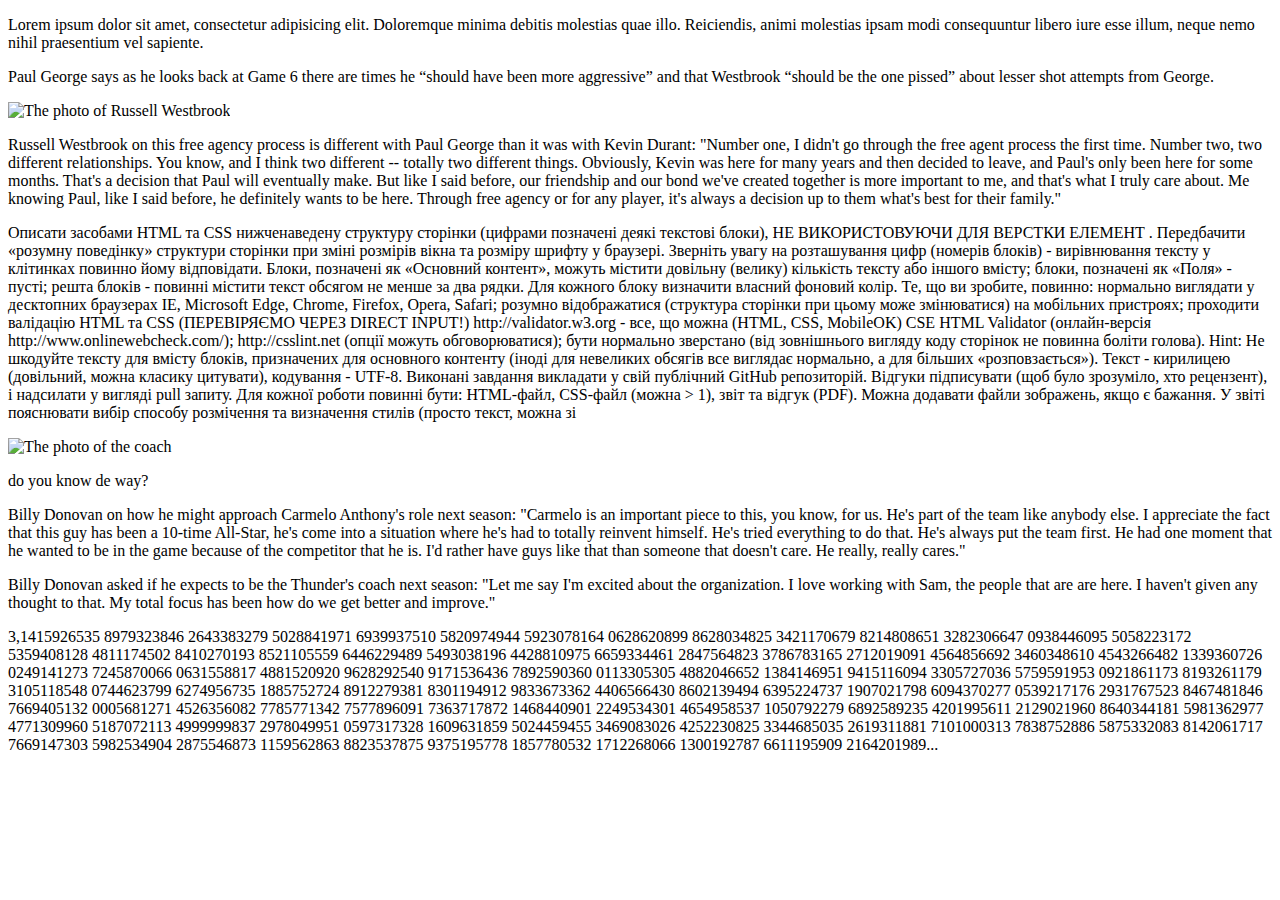
==== index.html @ 80f9de21 "Add files via upload" ====
<!DOCTYPE html>
<html lang="en">
<head>
	<meta charset="utf-8">
	<title>Sosnov Vladyslav</title>
	<meta name="viewport" content="width=device-width , initial-scale=1">
	<link rel="stylesheet" href="css/style.css">
	<link href="https://fonts.googleapis.com/css?family=Poppins" rel="stylesheet">  
</head>
<body>
	<div class="flex-container">

		<div class="line1">
			<div class="center">
				<div class="one">
					<p>Lorem ipsum dolor sit amet, consectetur adipisicing elit. Doloremque minima debitis molestias quae illo. Reiciendis, animi molestias ipsam modi consequuntur libero iure esse illum, neque nemo nihil praesentium vel sapiente.</p>
				</div>
			</div>
			<div class="two">
				<p>Paul George says as he looks back at Game 6 there are times he “should have been more aggressive” and that Westbrook “should be the one pissed” about lesser shot attempts from George.</p>
			</div>
		</div>
		
		<div class="line2">	
			<div class=" three">
				<img src="img/ncb_u.jpg" alt="The photo of Russell Westbrook">
			</div>
			<div class="four">
				<p>Russell Westbrook on this free agency process is different with Paul George than it was with Kevin Durant: "Number one, I didn't go through the free agent process the first time. Number two, two different relationships. You know, and I think two different -- totally two different things. Obviously, Kevin was here for many years and then decided to leave, and Paul's only been here for some months. That's a decision that Paul will eventually make. But like I said before, our friendship and our bond we've created together is more important to me, and that's what I truly care about. Me knowing Paul, like I said before, he definitely wants to be here. Through free agency or for any player, it's always a decision up to them what's best for their family."</p>
				<p>Описати засобами HTML та CSS нижченаведену структуру сторінки (цифрами позначені деякі текстові блоки), НЕ ВИКОРИСТОВУЮЧИ ДЛЯ ВЕРСТКИ ЕЛЕМЕНТ . Передбачити «розумну поведінку» структури сторінки при зміні розмірів вікна та розміру шрифту у браузері. Зверніть увагу на розташування цифр (номерів блоків) - вирівнювання тексту у клітинках повинно йому відповідати. Блоки, позначені як «Основний контент», можуть містити довільну (велику) кількість тексту або іншого вмісту; блоки, позначені як «Поля» - пусті; решта блоків - повинні містити текст обсягом не менше за два рядки. Для кожного блоку визначити власний фоновий колір.
					Те, що ви зробите, повинно:
					нормально виглядати у десктопних браузерах IE, Microsoft Edge, Chrome, Firefox, Opera, Safari;
					розумно відображатися (структура сторінки при цьому може змінюватися) на мобільних пристроях;
					проходити валідацію HTML та CSS (ПЕРЕВІРЯЄМО ЧЕРЕЗ DIRECT INPUT!)
					http://validator.w3.org - все, що можна (HTML, CSS, MobileOK)
					CSE HTML Validator (онлайн-версія http://www.onlinewebcheck.com/);
					http://csslint.net (опції можуть обговорюватися);
					бути нормально зверстано (від зовнішнього вигляду коду сторінок не повинна боліти голова).
					Hint: Не шкодуйте тексту для вмісту блоків, призначених для основного контенту (іноді для невеликих обсягів все виглядає нормально, а для більших «розповзається»). Текст - кирилицею (довільний, можна класику цитувати), кодування - UTF-8.
					Виконані завдання викладати у свій публічний GitHub репозиторій. Відгуки підписувати (щоб було зрозуміло, хто рецензент), і надсилати у вигляді pull запиту.
					Для кожної роботи повинні бути: HTML-файл, CSS-файл (можна > 1), звіт та відгук (PDF). Можна додавати файли зображень, якщо є бажання.
				У звіті пояснювати вибір способу розмічення та визначення стилів (просто текст, можна зі </p>
			</div>
		</div>
		
		<div class="line3">	
			<div class="six">
				<img src="img/billy.jpg" alt="The photo of the coach">
				<p>do you know de way?</p>
			</div>
			<div class="five">
				<p>Billy Donovan on how he might approach Carmelo Anthony's role next season: "Carmelo is an important piece to this, you know, for us. He's part of the team like anybody else. I appreciate the fact that this guy has been a 10-time All-Star, he's come into a situation where he's had to totally reinvent himself. He's tried everything to do that. He's always put the team first. He had one moment that he wanted to be in the game because of the competitor that he is. I'd rather have guys like that than someone that doesn't care. He really, really cares."</p>
				<p>Billy Donovan asked if he expects to be the Thunder's coach next season: "Let me say I'm excited about the organization. I love working with Sam, the people that are are here. I haven't given any thought to that. My total focus has been how do we get better and improve."</p>
			</div>
		</div>
		<div class="line4">
			<div class="seven">
				<p>3,1415926535 8979323846 2643383279 5028841971 6939937510 5820974944 5923078164 0628620899 8628034825 3421170679 8214808651 3282306647 0938446095 5058223172 5359408128 4811174502 8410270193 8521105559 6446229489 5493038196 4428810975 6659334461 2847564823 3786783165 2712019091 4564856692 3460348610 4543266482 1339360726 0249141273 7245870066 0631558817 4881520920 9628292540 9171536436 7892590360 0113305305 4882046652 1384146951 9415116094 3305727036 5759591953 0921861173 8193261179 3105118548 0744623799 6274956735 1885752724 8912279381 8301194912 9833673362 4406566430 8602139494 6395224737 1907021798 6094370277 0539217176 2931767523 8467481846 7669405132 0005681271 4526356082 7785771342 7577896091 7363717872 1468440901 2249534301 4654958537 1050792279 6892589235 4201995611 2129021960 8640344181 5981362977 4771309960 5187072113 4999999837 2978049951 0597317328 1609631859 5024459455 3469083026 4252230825 3344685035 2619311881 7101000313 7838752886 5875332083 8142061717 7669147303 5982534904 2875546873 1159562863 8823537875 9375195778 1857780532 1712268066 1300192787 6611195909 2164201989...</p>
			</div>
		</div>
	</div>

</body>
</html>
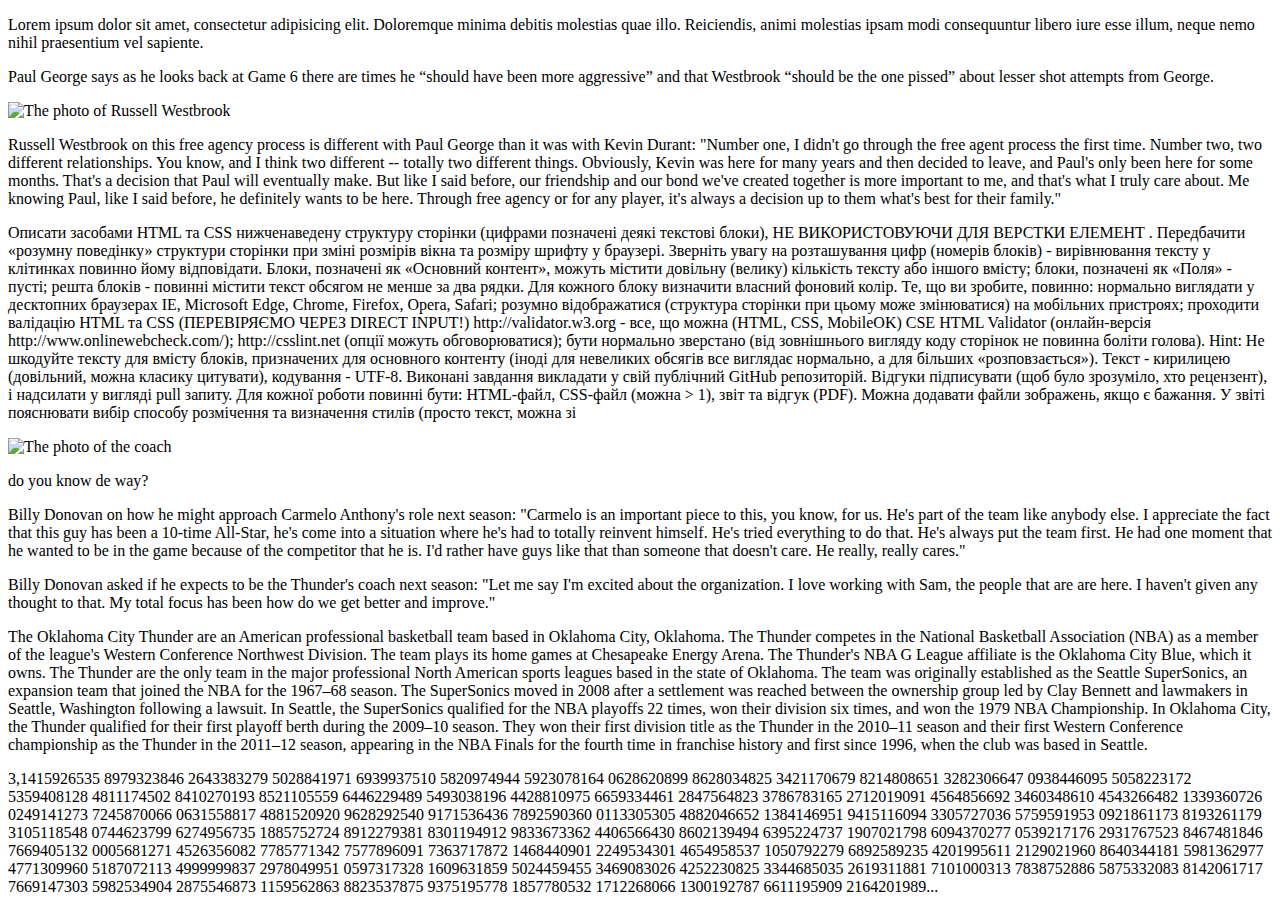
==== commit d41d9107: "add some information to the block 5" ====
--- a/index.html
+++ b/index.html
@@ -51,6 +51,9 @@
 			<div class="five">
 				<p>Billy Donovan on how he might approach Carmelo Anthony's role next season: "Carmelo is an important piece to this, you know, for us. He's part of the team like anybody else. I appreciate the fact that this guy has been a 10-time All-Star, he's come into a situation where he's had to totally reinvent himself. He's tried everything to do that. He's always put the team first. He had one moment that he wanted to be in the game because of the competitor that he is. I'd rather have guys like that than someone that doesn't care. He really, really cares."</p>
 				<p>Billy Donovan asked if he expects to be the Thunder's coach next season: "Let me say I'm excited about the organization. I love working with Sam, the people that are are here. I haven't given any thought to that. My total focus has been how do we get better and improve."</p>
+				<p>The Oklahoma City Thunder are an American professional basketball team based in Oklahoma City, Oklahoma. The Thunder competes in the National Basketball Association (NBA) as a member of the league's Western Conference Northwest Division. The team plays its home games at Chesapeake Energy Arena.
+				The Thunder's NBA G League affiliate is the Oklahoma City Blue, which it owns. The Thunder are the only team in the major professional North American sports leagues based in the state of Oklahoma.
+				The team was originally established as the Seattle SuperSonics, an expansion team that joined the NBA for the 1967–68 season. The SuperSonics moved in 2008 after a settlement was reached between the ownership group led by Clay Bennett and lawmakers in Seattle, Washington following a lawsuit. In Seattle, the SuperSonics qualified for the NBA playoffs 22 times, won their division six times, and won the 1979 NBA Championship. In Oklahoma City, the Thunder qualified for their first playoff berth during the 2009–10 season. They won their first division title as the Thunder in the 2010–11 season and their first Western Conference championship as the Thunder in the 2011–12 season, appearing in the NBA Finals for the fourth time in franchise history and first since 1996, when the club was based in Seattle.</p>
 			</div>
 		</div>
 		<div class="line4">
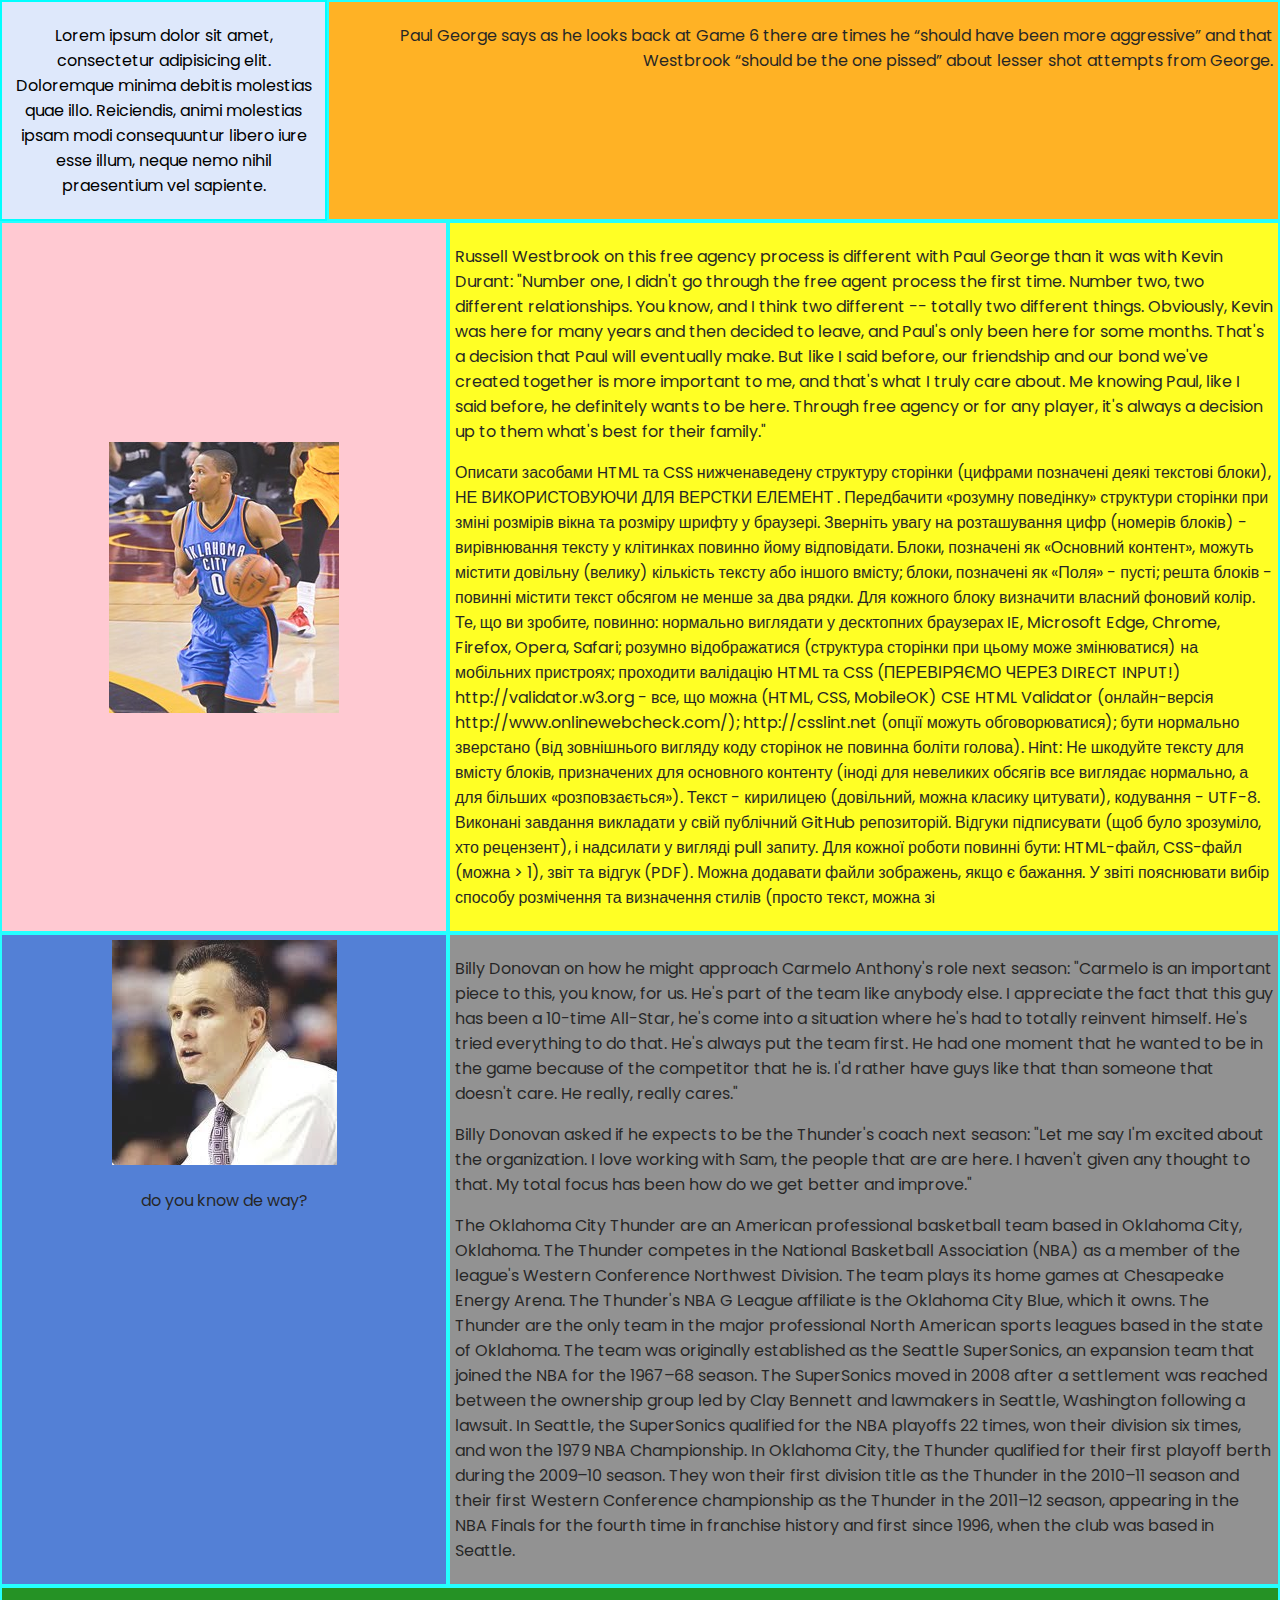
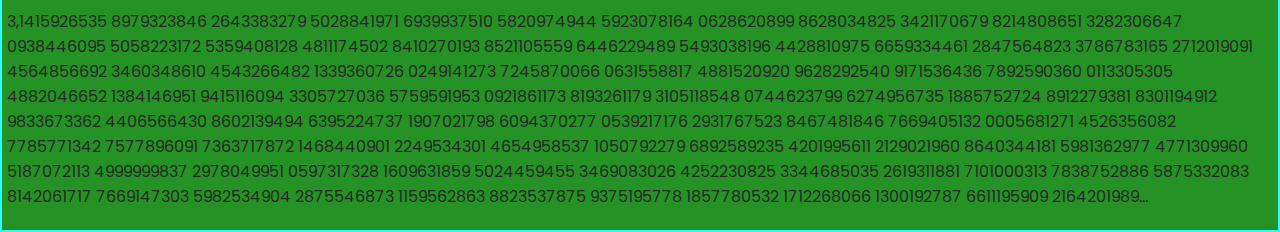
==== commit 7ea927f4: "Update path" ====
--- a/index.html
+++ b/index.html
@@ -4,7 +4,7 @@
 	<meta charset="utf-8">
 	<title>Sosnov Vladyslav</title>
 	<meta name="viewport" content="width=device-width , initial-scale=1">
-	<link rel="stylesheet" href="css/style.css">
+	<link rel="stylesheet" href="style.css">
 	<link href="https://fonts.googleapis.com/css?family=Poppins" rel="stylesheet">  
 </head>
 <body>
@@ -64,4 +64,4 @@
 	</div>
 
 </body>
-</html>+</html>
--- a/style.css
+++ b/style.css
@@ -0,0 +1,119 @@
+body{
+	margin: 0;
+	padding: 0;
+	font-family: 'Poppins', sans-serif;
+}
+
+.flex-container {
+	display: flex;
+	width: 100%;
+	flex-wrap: wrap;
+}
+
+.one, .two, .three, .four, .five, .six, .seven{
+	opacity: 0.85;
+	border: 2px solid cyan;
+	padding: 5px;
+	box-sizing: border-box;
+}
+
+.one{
+	background: #dee8fb;
+	width: 327px;
+	min-width: 327px;
+	text-align: center;
+}
+
+.two{
+	background: orange;
+	width: 100%;
+	text-align: right; 	
+}
+
+.three{
+	background: pink;
+	width: 35%;
+	text-align: center;
+	display: flex;
+	justify-content: center;
+	align-items: center;
+}
+
+.four{
+	background: yellow;
+	width: 65%;
+}
+
+.five{
+	background: grey;
+	width: 65%;
+}
+
+.six{
+	background: #366bd0;
+	width: 35%;
+	text-align: center;
+}
+
+.seven{
+	display:flex;
+	flex-direction: row;
+	justify-content: space-around;
+	background: green;
+	width: 100%;
+}
+
+img{
+	box-sizing: border-box;
+}
+
+.line1, .line2, .line3, .line4, .center{
+	display:flex;
+	flex-direction: row;
+	justify-content: space-around;
+}
+
+@media screen and (max-width: 620px){
+	.line1{
+		-webkit-flex-direction: column;
+		-moz-flex-direction: column;
+		-ms-flex-direction: column;
+		-o-flex-direction: column;
+		flex-direction: column; 
+		min-width: 327px;
+	}
+}
+@media screen and (max-width: 768px){
+	.line2, .line3, .line4{
+		-webkit-flex-direction: column;
+		-moz-flex-direction: column;
+		-ms-flex-direction: column;
+		-o-flex-direction: column;
+		flex-direction: column;
+		min-width: 327px;
+	}
+
+	.one{
+		max-width: 327px;
+	}
+
+	.center{
+		display:flex;
+     	align-items: center;
+	}
+
+	img{ 
+		width: 50%;
+	}
+
+	.line1 .one, .line1 .two, .line2 .three, .line2 .four, .line3 .five, .line3 .six, .line4 .seven{
+		width: 100%;
+		border-radius: 8px;
+		margin-top: 8px;
+		margin-right: 8px;
+	}
+}
+
+.one:hover, .two:hover, .three:hover, .four:hover, .five:hover, .six:hover, .seven:hover{
+	opacity: 1;
+}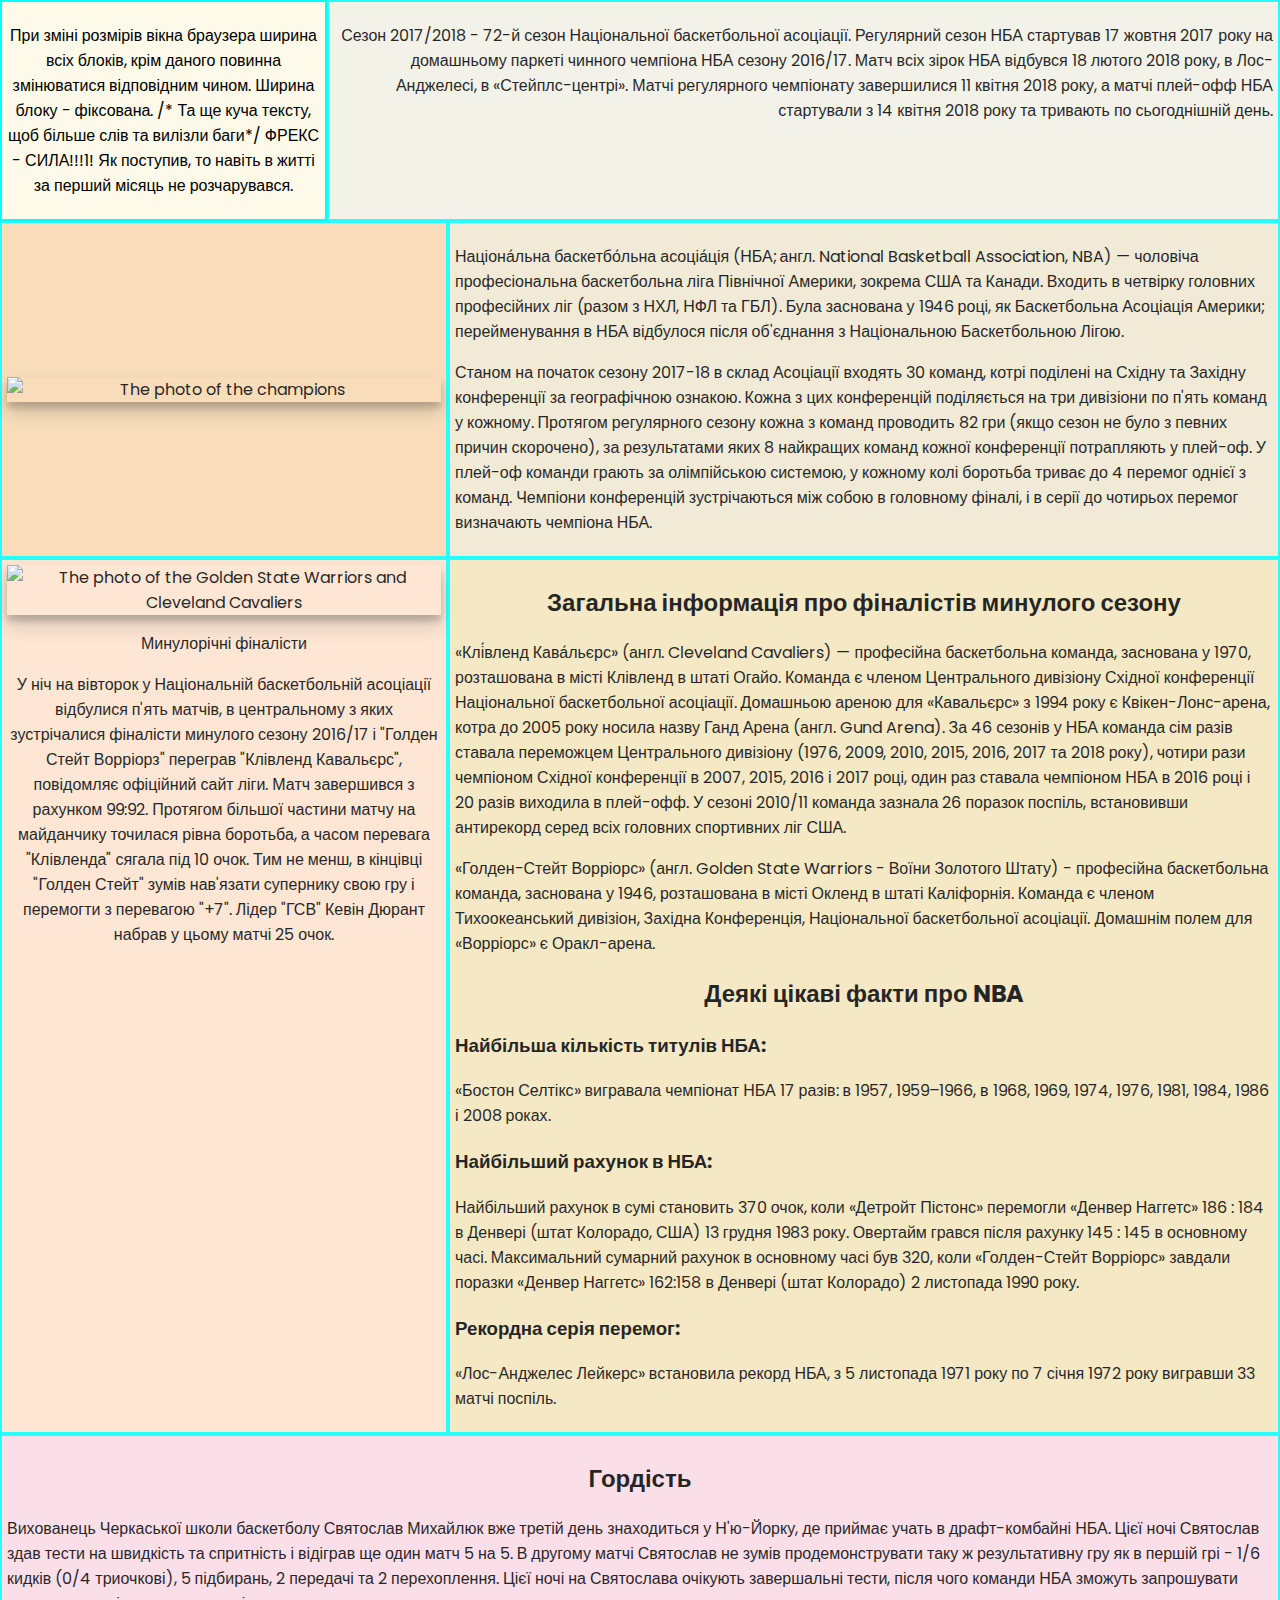
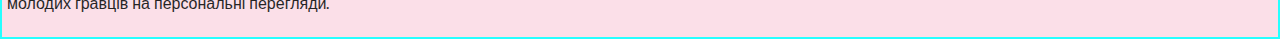
==== commit 0b4d6cd9: "update text, background" ====
--- a/index.html
+++ b/index.html
@@ -1,67 +1,77 @@
 <!DOCTYPE html>
-<html lang="en">
+<html lang="ua">
 <head>
 	<meta charset="utf-8">
 	<title>Sosnov Vladyslav</title>
 	<meta name="viewport" content="width=device-width , initial-scale=1">
-	<link rel="stylesheet" href="style.css">
+	<link rel="stylesheet" href="css/style.css">
 	<link href="https://fonts.googleapis.com/css?family=Poppins" rel="stylesheet">  
 </head>
 <body>
 	<div class="flex-container">
 
 		<div class="line1">
+
 			<div class="center">
 				<div class="one">
-					<p>Lorem ipsum dolor sit amet, consectetur adipisicing elit. Doloremque minima debitis molestias quae illo. Reiciendis, animi molestias ipsam modi consequuntur libero iure esse illum, neque nemo nihil praesentium vel sapiente.</p>
+					<p> При зміні розмірів вікна браузера ширина всіх блоків, крім даного повинна змінюватися відповідним чином. Ширина блоку -  фіксована. 
+					/* Та ще куча тексту, щоб більше слів та вилізли баги*/
+					ФРЕКС - СИЛА!!!1! Як поступив, то навіть в житті за перший місяць не розчарувався.</p>
 				</div>
 			</div>
+
 			<div class="two">
-				<p>Paul George says as he looks back at Game 6 there are times he “should have been more aggressive” and that Westbrook “should be the one pissed” about lesser shot attempts from George.</p>
+				<p> Сезон 2017/2018 - 72-й сезон Національної баскетбольної асоціації. Регулярний сезон НБА стартував 17 жовтня 2017 року на домашньому паркеті чинного чемпіона НБА сезону 2016/17. Матч всіх зірок НБА відбувся 18 лютого 2018 року, в Лос-Анджелесі, в «Стейплс-центрі». Матчі регулярного чемпіонату завершилися 11 квітня 2018 року, а матчі плей-офф НБА стартували з 14 квітня 2018 року та тривають по сьогоднішній день.</p>
 			</div>
 		</div>
 		
 		<div class="line2">	
 			<div class=" three">
-				<img src="img/ncb_u.jpg" alt="The photo of Russell Westbrook">
+				<img src="img/g2017.jpg" alt="The photo of the champions">
 			</div>
+
 			<div class="four">
-				<p>Russell Westbrook on this free agency process is different with Paul George than it was with Kevin Durant: "Number one, I didn't go through the free agent process the first time. Number two, two different relationships. You know, and I think two different -- totally two different things. Obviously, Kevin was here for many years and then decided to leave, and Paul's only been here for some months. That's a decision that Paul will eventually make. But like I said before, our friendship and our bond we've created together is more important to me, and that's what I truly care about. Me knowing Paul, like I said before, he definitely wants to be here. Through free agency or for any player, it's always a decision up to them what's best for their family."</p>
-				<p>Описати засобами HTML та CSS нижченаведену структуру сторінки (цифрами позначені деякі текстові блоки), НЕ ВИКОРИСТОВУЮЧИ ДЛЯ ВЕРСТКИ ЕЛЕМЕНТ . Передбачити «розумну поведінку» структури сторінки при зміні розмірів вікна та розміру шрифту у браузері. Зверніть увагу на розташування цифр (номерів блоків) - вирівнювання тексту у клітинках повинно йому відповідати. Блоки, позначені як «Основний контент», можуть містити довільну (велику) кількість тексту або іншого вмісту; блоки, позначені як «Поля» - пусті; решта блоків - повинні містити текст обсягом не менше за два рядки. Для кожного блоку визначити власний фоновий колір.
-					Те, що ви зробите, повинно:
-					нормально виглядати у десктопних браузерах IE, Microsoft Edge, Chrome, Firefox, Opera, Safari;
-					розумно відображатися (структура сторінки при цьому може змінюватися) на мобільних пристроях;
-					проходити валідацію HTML та CSS (ПЕРЕВІРЯЄМО ЧЕРЕЗ DIRECT INPUT!)
-					http://validator.w3.org - все, що можна (HTML, CSS, MobileOK)
-					CSE HTML Validator (онлайн-версія http://www.onlinewebcheck.com/);
-					http://csslint.net (опції можуть обговорюватися);
-					бути нормально зверстано (від зовнішнього вигляду коду сторінок не повинна боліти голова).
-					Hint: Не шкодуйте тексту для вмісту блоків, призначених для основного контенту (іноді для невеликих обсягів все виглядає нормально, а для більших «розповзається»). Текст - кирилицею (довільний, можна класику цитувати), кодування - UTF-8.
-					Виконані завдання викладати у свій публічний GitHub репозиторій. Відгуки підписувати (щоб було зрозуміло, хто рецензент), і надсилати у вигляді pull запиту.
-					Для кожної роботи повинні бути: HTML-файл, CSS-файл (можна > 1), звіт та відгук (PDF). Можна додавати файли зображень, якщо є бажання.
-				У звіті пояснювати вибір способу розмічення та визначення стилів (просто текст, можна зі </p>
+				<p> Націона́льна баскетбо́льна асоціа́ція (НБА; англ. National Basketball Association, NBA) — чоловіча професіональна баскетбольна ліга Північної Америки, зокрема США та Канади. Входить в четвірку головних професійних ліг (разом з НХЛ, НФЛ та ГБЛ). Була заснована у 1946 році, як Баскетбольна Асоціація Америки; перейменування в НБА відбулося після об'єднання з Національною Баскетбольною Лігою.</p>
+				<p>Станом на початок сезону 2017-18 в склад Асоціації входять 30 команд, котрі поділені на Східну та Західну конференції за географічною ознакою. Кожна з цих конференцій поділяється на три дивізіони по п'ять команд у кожному. Протягом регулярного сезону кожна з команд проводить 82 гри (якщо сезон не було з певних причин скорочено), за результатами яких 8 найкращих команд кожної конференції потрапляють у плей-оф. У плей-оф команди грають за олімпійською системою, у кожному колі боротьба триває до 4 перемог однієї з команд. Чемпіони конференцій зустрічаються між собою в головному фіналі, і в серії до чотирьох перемог визначають чемпіона НБА.</p>
 			</div>
 		</div>
 		
 		<div class="line3">	
+
 			<div class="six">
-				<img src="img/billy.jpg" alt="The photo of the coach">
-				<p>do you know de way?</p>
+				<img src="img/gswcc.jpg" alt="The photo of the Golden State Warriors and Cleveland Cavaliers">
+				<p>Минулорічні фіналісти</p>
+				<p>У ніч на вівторок у Національній баскетбольній асоціації відбулися п'ять матчів, в центральному з яких зустрічалися фіналісти минулого сезону 2016/17 і "Голден Стейт Ворріорз" переграв "Клівленд Кавальєрс", повідомляє офіційний сайт ліги. Матч завершився з рахунком 99:92. Протягом більшої частини матчу на майданчику точилася рівна боротьба, а часом перевага "Клівленда" сягала під 10 очок. Тим не менш, в кінцівці "Голден Стейт" зумів нав'язати супернику свою гру і перемогти з перевагою "+7". Лідер "ГСВ" Кевін Дюрант набрав у цьому матчі 25 очок.</p>
 			</div>
+
 			<div class="five">
-				<p>Billy Donovan on how he might approach Carmelo Anthony's role next season: "Carmelo is an important piece to this, you know, for us. He's part of the team like anybody else. I appreciate the fact that this guy has been a 10-time All-Star, he's come into a situation where he's had to totally reinvent himself. He's tried everything to do that. He's always put the team first. He had one moment that he wanted to be in the game because of the competitor that he is. I'd rather have guys like that than someone that doesn't care. He really, really cares."</p>
-				<p>Billy Donovan asked if he expects to be the Thunder's coach next season: "Let me say I'm excited about the organization. I love working with Sam, the people that are are here. I haven't given any thought to that. My total focus has been how do we get better and improve."</p>
-				<p>The Oklahoma City Thunder are an American professional basketball team based in Oklahoma City, Oklahoma. The Thunder competes in the National Basketball Association (NBA) as a member of the league's Western Conference Northwest Division. The team plays its home games at Chesapeake Energy Arena.
-				The Thunder's NBA G League affiliate is the Oklahoma City Blue, which it owns. The Thunder are the only team in the major professional North American sports leagues based in the state of Oklahoma.
-				The team was originally established as the Seattle SuperSonics, an expansion team that joined the NBA for the 1967–68 season. The SuperSonics moved in 2008 after a settlement was reached between the ownership group led by Clay Bennett and lawmakers in Seattle, Washington following a lawsuit. In Seattle, the SuperSonics qualified for the NBA playoffs 22 times, won their division six times, and won the 1979 NBA Championship. In Oklahoma City, the Thunder qualified for their first playoff berth during the 2009–10 season. They won their first division title as the Thunder in the 2010–11 season and their first Western Conference championship as the Thunder in the 2011–12 season, appearing in the NBA Finals for the fourth time in franchise history and first since 1996, when the club was based in Seattle.</p>
+				<h2 align="center">Загальна інформація про фіналістів минулого сезону</h2>
+				<p>«Клі́вленд Кава́льєрс» (англ. Cleveland Cavaliers) — професійна баскетбольна команда, заснована у 1970, розташована в місті Клівленд в штаті Огайо. Команда є членом Центрального дивізіону Східної конференції Національної баскетбольної асоціації.
+				Домашньою ареною для «Кавальєрс» з 1994 року є Квікен-Лонс-арена, котра до 2005 року носила назву Ганд Арена (англ. Gund Arena).
+				За 46 сезонів у НБА команда сім разів ставала переможцем Центрального дивізіону (1976, 2009, 2010, 2015, 2016, 2017 та 2018 року), чотири рази чемпіоном Східної конференції в 2007, 2015, 2016 і 2017 році, один раз ставала чемпіоном НБА в 2016 році і 20 разів виходила в плей-офф. У сезоні 2010/11 команда зазнала 26 поразок поспіль, встановивши антирекорд серед всіх головних спортивних ліг США.</p>
+				<p>«Голден-Стейт Ворріорс» (англ. Golden State Warriors - Воїни Золотого Штату) - професійна баскетбольна команда, заснована у 1946, розташована в місті Окленд в штаті Каліфорнія. Команда є членом Тихоокеанський дивізіон, Західна Конференція, Національної баскетбольної асоціації.
+				Домашнім полем для «Ворріорс» є Оракл-арена.</p>
+				<h2 align="center">Деякі цікаві факти про NBA</h2>
+				<h3>Найбільша кількість титулів НБА:</h3>
+				<p>«Бостон Селтікс» вигравала чемпіонат НБА 17 разів: в 1957, 1959–1966, в 1968, 1969, 1974, 1976, 1981, 1984, 1986 і 2008 роках.</p>
+				<h3>Найбільший рахунок в НБА:</h3>
+				<p>Найбільший рахунок в сумі становить 370 очок, коли «Детройт Пістонс» перемогли «Денвер Наггетс» 186 : 184 в Денвері (штат Колорадо, США) 13 грудня 1983 року. Овертайм грався після рахунку 145 : 145 в основному часі.
+				Максимальний сумарний рахунок в основному часі був 320, коли «Голден-Стейт Ворріорс» завдали поразки «Денвер Наггетс» 162:158 в Денвері (штат Колорадо) 2 листопада 1990 року.</p>
+				<h3>Рекордна серія перемог:</h3>
+				<p>«Лос-Анджелес Лейкерс» встановила рекорд НБА, з 5 листопада 1971 року по 7 січня 1972 року вигравши 33 матчі поспіль.</p>
 			</div>
 		</div>
+
 		<div class="line4">
 			<div class="seven">
-				<p>3,1415926535 8979323846 2643383279 5028841971 6939937510 5820974944 5923078164 0628620899 8628034825 3421170679 8214808651 3282306647 0938446095 5058223172 5359408128 4811174502 8410270193 8521105559 6446229489 5493038196 4428810975 6659334461 2847564823 3786783165 2712019091 4564856692 3460348610 4543266482 1339360726 0249141273 7245870066 0631558817 4881520920 9628292540 9171536436 7892590360 0113305305 4882046652 1384146951 9415116094 3305727036 5759591953 0921861173 8193261179 3105118548 0744623799 6274956735 1885752724 8912279381 8301194912 9833673362 4406566430 8602139494 6395224737 1907021798 6094370277 0539217176 2931767523 8467481846 7669405132 0005681271 4526356082 7785771342 7577896091 7363717872 1468440901 2249534301 4654958537 1050792279 6892589235 4201995611 2129021960 8640344181 5981362977 4771309960 5187072113 4999999837 2978049951 0597317328 1609631859 5024459455 3469083026 4252230825 3344685035 2619311881 7101000313 7838752886 5875332083 8142061717 7669147303 5982534904 2875546873 1159562863 8823537875 9375195778 1857780532 1712268066 1300192787 6611195909 2164201989...</p>
+				<h2 align="center">Гордість</h2>
+				<p>Вихованець Черкаської школи баскетболу Святослав Михайлюк вже третій день знаходиться у Н'ю-Йорку, де приймає учать в драфт-комбайні НБА. 
+				Цієї ночі Святослав здав тести на швидкість та спритність і відіграв ще один матч 5 на 5. 
+				В другому матчі Святослав не зумів продемонструвати таку ж результативну гру як в першій грі - 1/6 кидків (0/4 триочкові), 5 підбирань, 2 передачі та 2 перехоплення. 
+				Цієї ночі на Святослава очікують завершальні тести, після чого команди НБА зможуть запрошувати молодих гравців на персональні перегляди.</p>
 			</div>
 		</div>
 	</div>
 
 </body>
-</html>
+</html>--- a/css/style.css
+++ b/css/style.css
@@ -0,0 +1,120 @@
+body{
+	margin: 0;
+	padding: 0;
+	font-family: 'Poppins', sans-serif;
+}
+
+.flex-container {
+	display: flex;
+	width: 100%;
+	flex-wrap: wrap;
+}
+
+.one, .two, .three, .four, .five, .six, .seven{
+	opacity: 0.85;
+	border: 2px solid cyan;
+	padding: 5px;
+	box-sizing: border-box;
+}
+
+.one{
+	background: #fdfae9;
+	width: 327px;
+	min-width: 327px;
+	text-align: center;
+}
+
+.two{
+	background: #f2f0e4;
+	width: 100%;
+	text-align: right; 
+}
+
+.three{
+	background: #f8d8af;
+	width: 35%;
+	text-align: center;
+	display: flex;
+	justify-content: center;
+	align-items: center;
+}
+
+.four{
+	background: #efe7d0;
+	width: 65%;
+}
+
+.five{
+	background: #f4e5bc;
+	width: 65%;
+}
+
+.six{
+	background: #fee2cd;
+	width: 35%;
+	text-align: center;	
+
+}
+
+.seven{
+	background: #fbdae5;
+	width: 100%;
+	text-align: left;
+}
+
+img{
+	box-sizing: border-box;
+	width: 100%;
+	box-shadow: 0 10px 20px rgba(0,0,0,0.2), 0 6px 6px rgba(0,0,0,0.2);
+}
+
+.line1, .line2, .line3, .line4, .center{
+	display:flex;
+	flex-direction: row;
+	justify-content: space-around;
+}
+
+@media screen and (max-width: 860px){
+	.line1{
+		-webkit-flex-direction: column;
+		-moz-flex-direction: column;
+		-ms-flex-direction: column;
+		-o-flex-direction: column;
+		flex-direction: column; 
+		min-width: 327px;
+	}
+}
+@media screen and (max-width: 1000px){
+	.line2, .line3, .line4{
+		-webkit-flex-direction: column;
+		-moz-flex-direction: column;
+		-ms-flex-direction: column;
+		-o-flex-direction: column;
+		flex-direction: column;
+		min-width: 327px;
+	}
+
+	.one{
+		max-width: 327px;
+	}
+
+	.center{
+		display:flex;
+     	align-items: center;
+	}
+
+	img{ 
+		width: 50%;
+	}
+
+	.line1 .one, .line1 .two, .line2 .three, .line2 .four, .line3 .five, .line3 .six, .line4 .seven{
+		width: 100%;
+		border-radius: 8px;
+		margin-top: 8px;
+		margin-right: 8px;
+	}
+}
+
+.one:hover, .two:hover, .three:hover, .four:hover, .five:hover, .six:hover, .seven:hover{
+	opacity: 1;
+}
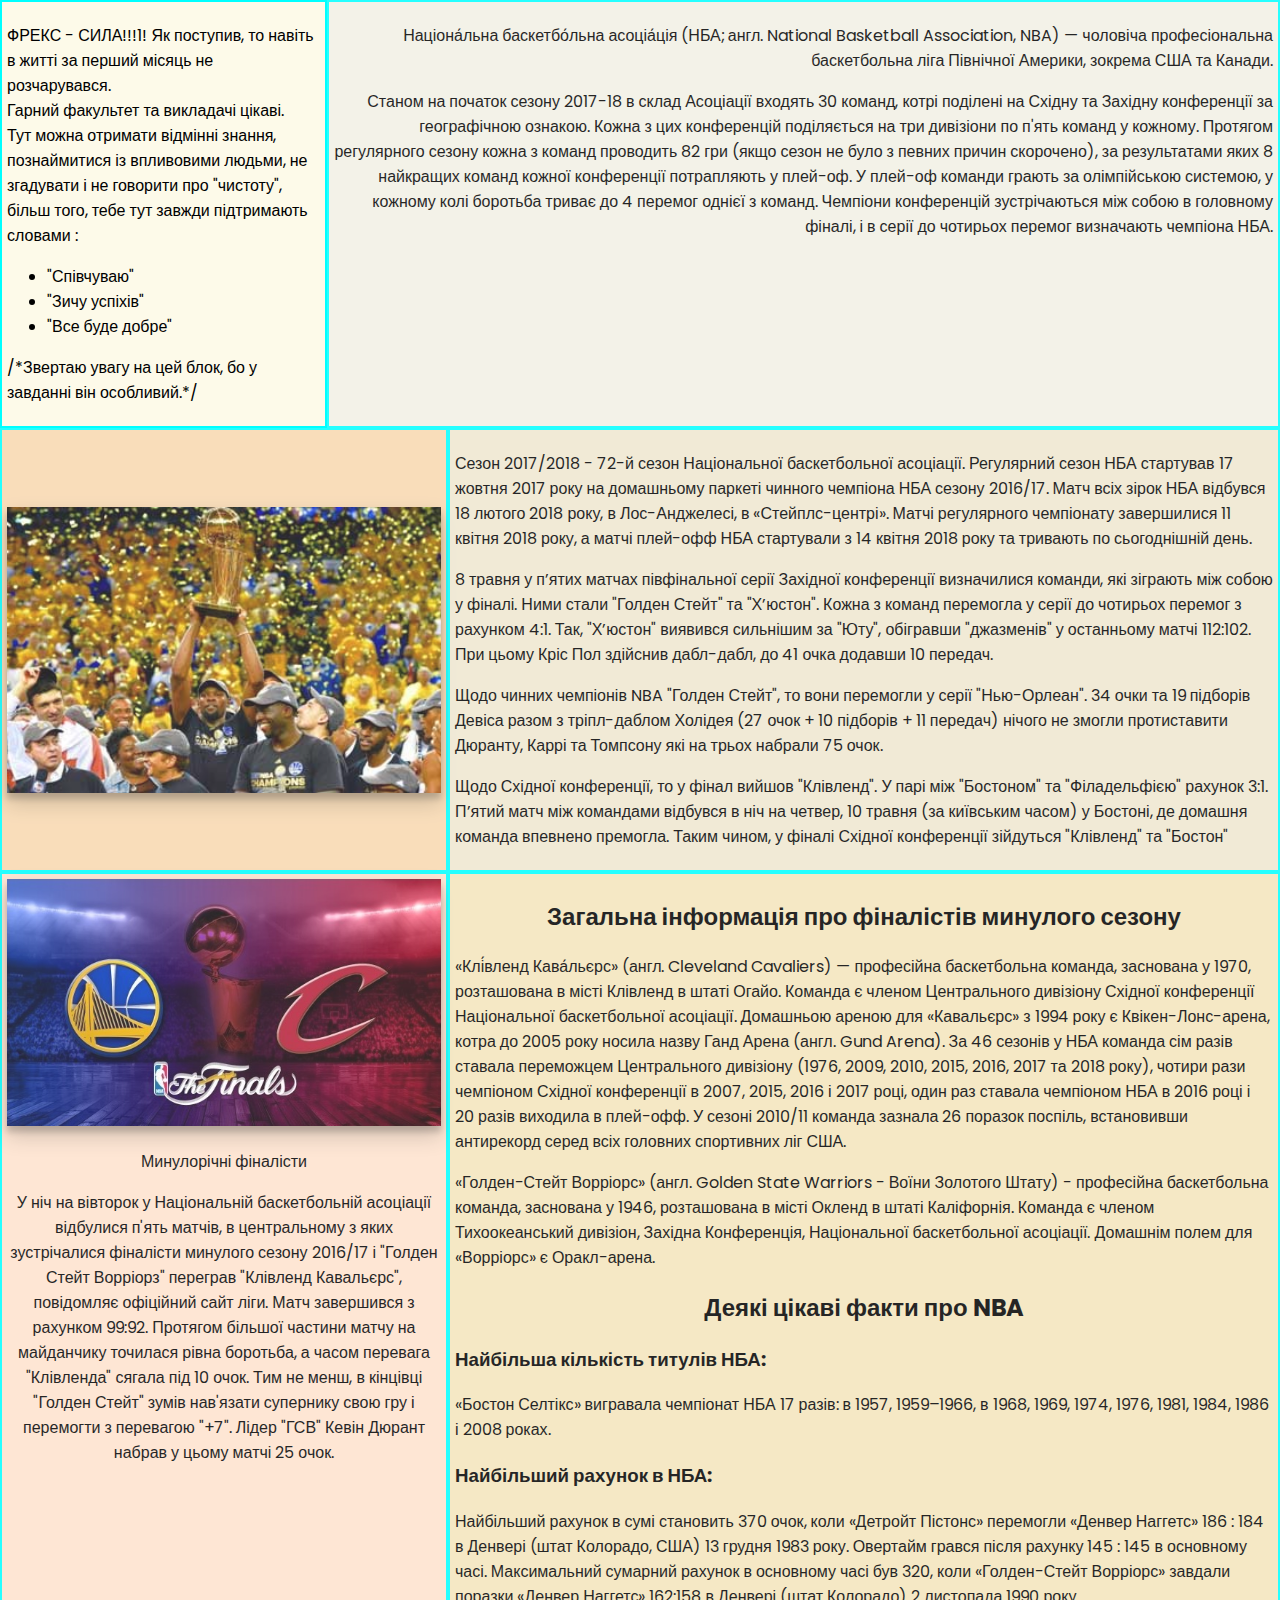
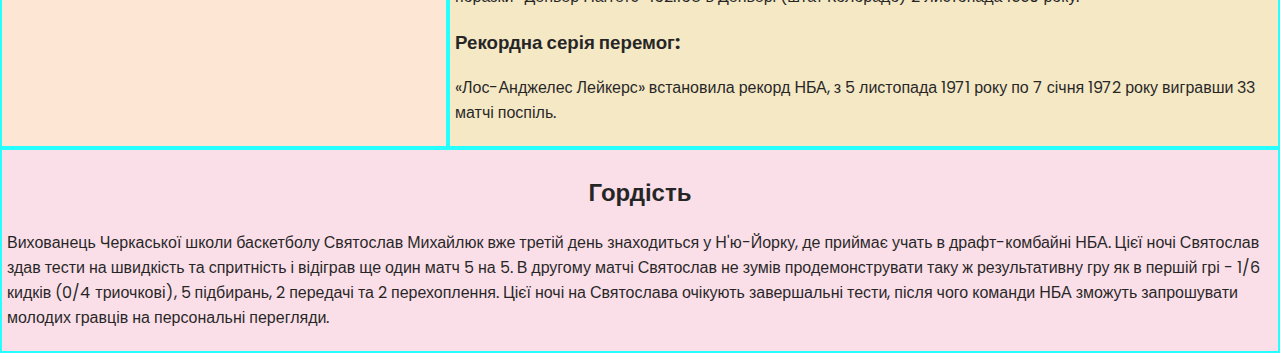
==== commit b1dc0a89: "initial" ====
--- a/index.html
+++ b/index.html
@@ -1,5 +1,5 @@
 <!DOCTYPE html>
-<html lang="ua">
+<html lang="uk">
 <head>
 	<meta charset="utf-8">
 	<title>Sosnov Vladyslav</title>
@@ -14,14 +14,21 @@
 
 			<div class="center">
 				<div class="one">
-					<p> При зміні розмірів вікна браузера ширина всіх блоків, крім даного повинна змінюватися відповідним чином. Ширина блоку -  фіксована. 
-					/* Та ще куча тексту, щоб більше слів та вилізли баги*/
-					ФРЕКС - СИЛА!!!1! Як поступив, то навіть в житті за перший місяць не розчарувався.</p>
+					<p> ФРЕКС - СИЛА!!!1! Як поступив, то навіть в житті за перший місяць не розчарувався. <br>
+					Гарний факультет та викладачі цікаві.<br> Тут можна отримати відмінні знання, познаймитися із впливовими людьми, не згадувати і не говорити про "чистоту", більш того, тебе тут завжди підтримають словами :
+				</p>
+				<ul>
+					<li>"Співчуваю"</li>
+					<li>"Зичу успіхів"</li>
+					<li>"Все буде добре"</li>
+				</ul>
+				<p>/*Звертаю увагу на цей блок, бо у завданні він особливий.*/</p>
 				</div>
 			</div>
 
 			<div class="two">
-				<p> Сезон 2017/2018 - 72-й сезон Національної баскетбольної асоціації. Регулярний сезон НБА стартував 17 жовтня 2017 року на домашньому паркеті чинного чемпіона НБА сезону 2016/17. Матч всіх зірок НБА відбувся 18 лютого 2018 року, в Лос-Анджелесі, в «Стейплс-центрі». Матчі регулярного чемпіонату завершилися 11 квітня 2018 року, а матчі плей-офф НБА стартували з 14 квітня 2018 року та тривають по сьогоднішній день.</p>
+				<p> Націона́льна баскетбо́льна асоціа́ція (НБА; англ. National Basketball Association, NBA) — чоловіча професіональна баскетбольна ліга Північної Америки, зокрема США та Канади.</p>
+				<p>Станом на початок сезону 2017-18 в склад Асоціації входять 30 команд, котрі поділені на Східну та Західну конференції за географічною ознакою. Кожна з цих конференцій поділяється на три дивізіони по п'ять команд у кожному. Протягом регулярного сезону кожна з команд проводить 82 гри (якщо сезон не було з певних причин скорочено), за результатами яких 8 найкращих команд кожної конференції потрапляють у плей-оф. У плей-оф команди грають за олімпійською системою, у кожному колі боротьба триває до 4 перемог однієї з команд. Чемпіони конференцій зустрічаються між собою в головному фіналі, і в серії до чотирьох перемог визначають чемпіона НБА.</p>
 			</div>
 		</div>
 		
@@ -31,8 +38,11 @@
 			</div>
 
 			<div class="four">
-				<p> Націона́льна баскетбо́льна асоціа́ція (НБА; англ. National Basketball Association, NBA) — чоловіча професіональна баскетбольна ліга Північної Америки, зокрема США та Канади. Входить в четвірку головних професійних ліг (разом з НХЛ, НФЛ та ГБЛ). Була заснована у 1946 році, як Баскетбольна Асоціація Америки; перейменування в НБА відбулося після об'єднання з Національною Баскетбольною Лігою.</p>
-				<p>Станом на початок сезону 2017-18 в склад Асоціації входять 30 команд, котрі поділені на Східну та Західну конференції за географічною ознакою. Кожна з цих конференцій поділяється на три дивізіони по п'ять команд у кожному. Протягом регулярного сезону кожна з команд проводить 82 гри (якщо сезон не було з певних причин скорочено), за результатами яких 8 найкращих команд кожної конференції потрапляють у плей-оф. У плей-оф команди грають за олімпійською системою, у кожному колі боротьба триває до 4 перемог однієї з команд. Чемпіони конференцій зустрічаються між собою в головному фіналі, і в серії до чотирьох перемог визначають чемпіона НБА.</p>
+				<p> Сезон 2017/2018 - 72-й сезон Національної баскетбольної асоціації. Регулярний сезон НБА стартував 17 жовтня 2017 року на домашньому паркеті чинного чемпіона НБА сезону 2016/17. Матч всіх зірок НБА відбувся 18 лютого 2018 року, в Лос-Анджелесі, в «Стейплс-центрі». Матчі регулярного чемпіонату завершилися 11 квітня 2018 року, а матчі плей-офф НБА стартували з 14 квітня 2018 року та тривають по сьогоднішній день.</p>
+				<p>8 травня у п’ятих матчах півфінальної серії Західної конференції визначилися команди, які зіграють між собою у фіналі. Ними стали "Голден Стейт" та "Х’юстон".
+				Кожна з команд перемогла у серії до чотирьох перемог з рахунком 4:1. Так, "Х’юстон" виявився сильнішим за "Юту", обігравши "джазменів" у останньому матчі 112:102. При цьому Кріс Пол здійснив дабл-дабл, до 41 очка додавши 10 передач.</p>
+				<p>Щодо чинних чемпіонів NBA "Голден Стейт", то вони перемогли у серії "Нью-Орлеан". 34 очки та 19 підборів Девіса разом з тріпл-даблом Холідея (27 очок + 10 підборів + 11 передач) нічого не змогли протиставити Дюранту, Каррі та Томпсону які на трьох набрали 75 очок.</p>
+				<p>Щодо Східної конференції, то у фінал вийшов "Клівленд". У парі між "Бостоном" та "Філадельфією" рахунок 3:1. П’ятий матч між командами відбувся в ніч на четвер, 10 травня (за київським часом) у Бостоні, де домашня команда впевнено премогла. Таким чином, у фіналі Східної конференції зійдуться "Клівленд" та "Бостон"</p>
 			</div>
 		</div>
 		
@@ -45,13 +55,13 @@
 			</div>
 
 			<div class="five">
-				<h2 align="center">Загальна інформація про фіналістів минулого сезону</h2>
+				<h2>Загальна інформація про фіналістів минулого сезону</h2>
 				<p>«Клі́вленд Кава́льєрс» (англ. Cleveland Cavaliers) — професійна баскетбольна команда, заснована у 1970, розташована в місті Клівленд в штаті Огайо. Команда є членом Центрального дивізіону Східної конференції Національної баскетбольної асоціації.
 				Домашньою ареною для «Кавальєрс» з 1994 року є Квікен-Лонс-арена, котра до 2005 року носила назву Ганд Арена (англ. Gund Arena).
 				За 46 сезонів у НБА команда сім разів ставала переможцем Центрального дивізіону (1976, 2009, 2010, 2015, 2016, 2017 та 2018 року), чотири рази чемпіоном Східної конференції в 2007, 2015, 2016 і 2017 році, один раз ставала чемпіоном НБА в 2016 році і 20 разів виходила в плей-офф. У сезоні 2010/11 команда зазнала 26 поразок поспіль, встановивши антирекорд серед всіх головних спортивних ліг США.</p>
 				<p>«Голден-Стейт Ворріорс» (англ. Golden State Warriors - Воїни Золотого Штату) - професійна баскетбольна команда, заснована у 1946, розташована в місті Окленд в штаті Каліфорнія. Команда є членом Тихоокеанський дивізіон, Західна Конференція, Національної баскетбольної асоціації.
 				Домашнім полем для «Ворріорс» є Оракл-арена.</p>
-				<h2 align="center">Деякі цікаві факти про NBA</h2>
+				<h2>Деякі цікаві факти про NBA</h2>
 				<h3>Найбільша кількість титулів НБА:</h3>
 				<p>«Бостон Селтікс» вигравала чемпіонат НБА 17 разів: в 1957, 1959–1966, в 1968, 1969, 1974, 1976, 1981, 1984, 1986 і 2008 роках.</p>
 				<h3>Найбільший рахунок в НБА:</h3>
@@ -64,7 +74,7 @@
 
 		<div class="line4">
 			<div class="seven">
-				<h2 align="center">Гордість</h2>
+				<h2>Гордість</h2>
 				<p>Вихованець Черкаської школи баскетболу Святослав Михайлюк вже третій день знаходиться у Н'ю-Йорку, де приймає учать в драфт-комбайні НБА. 
 				Цієї ночі Святослав здав тести на швидкість та спритність і відіграв ще один матч 5 на 5. 
 				В другому матчі Святослав не зумів продемонструвати таку ж результативну гру як в першій грі - 1/6 кидків (0/4 триочкові), 5 підбирань, 2 передачі та 2 перехоплення. 
--- a/css/style.css
+++ b/css/style.css
@@ -21,7 +21,6 @@
 	background: #fdfae9;
 	width: 327px;
 	min-width: 327px;
-	text-align: center;
 }
 
 .two{
@@ -53,7 +52,6 @@
 	background: #fee2cd;
 	width: 35%;
 	text-align: center;	
-
 }
 
 .seven{
@@ -74,7 +72,11 @@
 	justify-content: space-around;
 }
 
-@media screen and (max-width: 860px){
+h2{
+	text-align: center;
+}
+
+@media screen and (max-width: 850px){
 	.line1{
 		-webkit-flex-direction: column;
 		-moz-flex-direction: column;
@@ -84,6 +86,7 @@
 		min-width: 327px;
 	}
 }
+
 @media screen and (max-width: 1000px){
 	.line2, .line3, .line4{
 		-webkit-flex-direction: column;
@@ -94,14 +97,14 @@
 		min-width: 327px;
 	}
 
-	.one{
-		max-width: 327px;
-	}
-
 	.center{
 		display:flex;
      	align-items: center;
 	}
+
+	.one{
+	max-width: 327px;
+	} 
 
 	img{ 
 		width: 50%;
